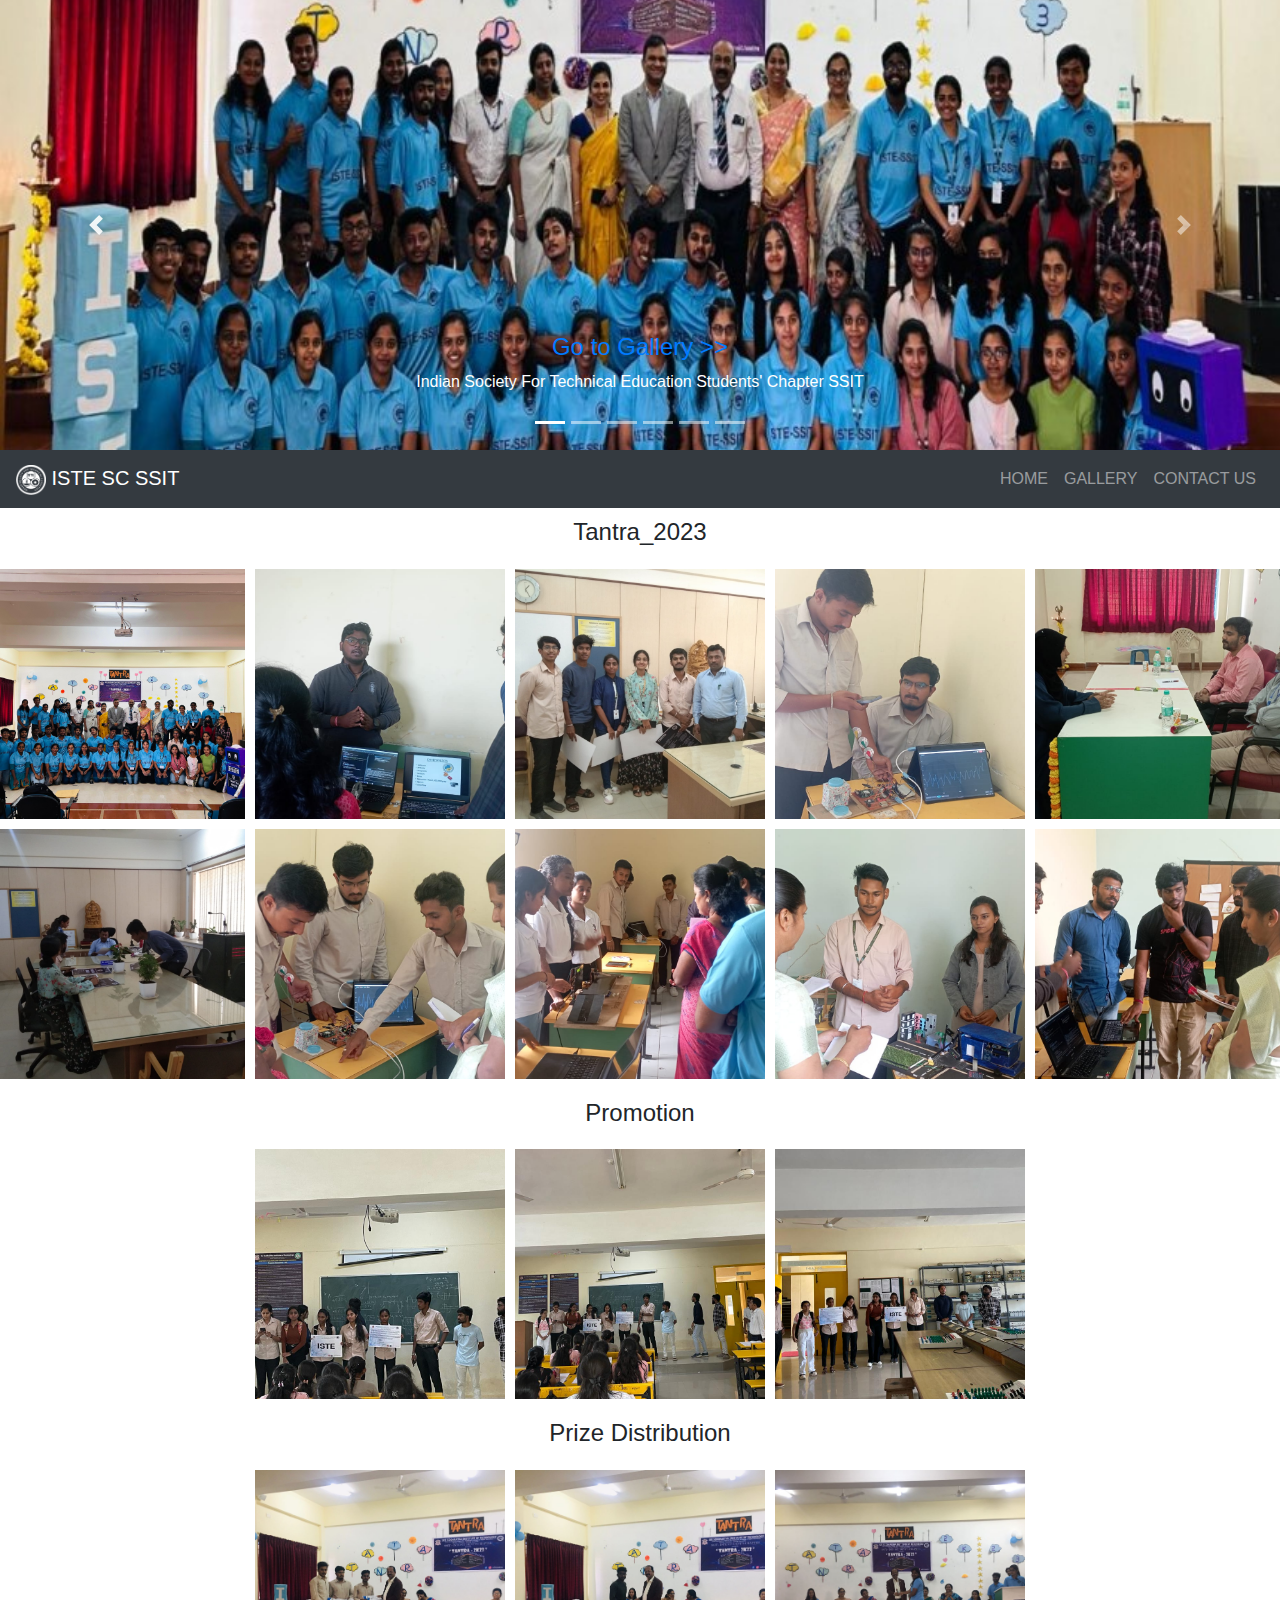
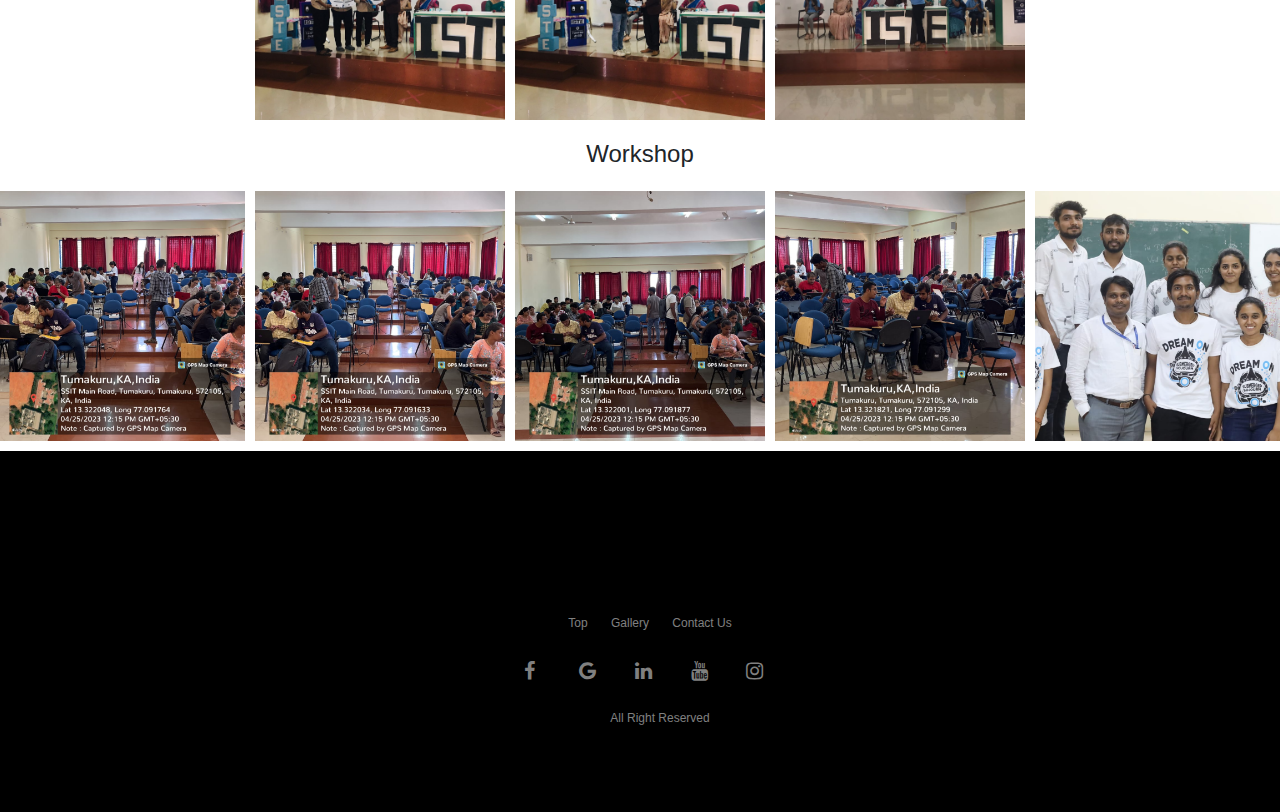
==== gallary.html @ 906f9d59 "First Commit" ====
<!DOCTYPE html>
<html lang ="en">
<head>
  <meta http-equiv="Content-Type
  content="text/html;
  charset="=UTF-8">
<meta name="viewport"
content="width=device-width, initial-scale=1">
<link rel="stylesheet" href="iste.css">
<script src="iste.js">
  </script>



<SCRIPT LANGUAGE="JavaScript"> 
<!-- Begin 
function Launch(page) { 
OpenWin = this.open(page, "KirupaStyle", "toolbar=no,menubar=no,location=no,scrollbars=no,resizable=yes,width=550,height=250"); 
} 
// End --> 
</SCRIPT> 

  

<link rel="stylesheet" href="loader.css">
<script src="loader.js"></script>

<!-- Latest compiled and minified CSS -->
<link rel="stylesheet" href="https://maxcdn.bootstrapcdn.com/bootstrap/4.3.1/css/bootstrap.min.css">

<!-- jQuery library -->
<script src="https://ajax.googleapis.com/ajax/libs/jquery/3.4.1/jquery.min.js"></script>

<!-- Popper JS -->
<script src="https://cdnjs.cloudflare.com/ajax/libs/popper.js/1.14.7/umd/popper.min.js"></script>

<!-- Latest compiled JavaScript -->
<script src="https://maxcdn.bootstrapcdn.com/bootstrap/4.3.1/js/bootstrap.min.js"></script>
<style type="text/css">

  </style>
  <!--logo to site-->

  <link rel="shortcut icon" href="src/favicon.ico" />
  <title>ISTE SSIT</title>


</head>

<body data-spy="scroll" class="loaded" data-target="#navbarres">


<!--carousel slide-->

<div id="demo"  class="carousel slide" data-ride="carousel">

  <!-- Indicators -->
  <ul class="carousel-indicators">
    <li data-target="#demo" data-slide-to="0" class="active"></li>
    <li data-target="#demo" data-slide-to="1"></li>
    <li data-target="#demo" data-slide-to="2"></li>
    <li data-target="#demo" data-slide-to="3"></li>
    <li data-target="#demo" data-slide-to="4"></li>
    <li data-target="#demo" data-slide-to="5"></li>
  </ul>

  <!-- The slideshow -->
  <div class="carousel-inner" id="HOME">
    <div id ="GALLERY" class="carousel-item active">
      <img src="src/pic1.jpg" style="object-fit:cover" width="100%" height="450px" alt="pic1s">
      <div class="carousel-caption">
        <h4><a href="https://www.facebook.com/pg/chimera.manitbhopal/photos/?ref=page_internal" >Go to Gallery >></a></h4>
        <p>Indian Society For Technical Education Students' Chapter SSIT</p>
    

  </div>
    </div>
    <div class="carousel-item">
      <img src="src/pic2.jpg" style="object-fit:cover" width="100%" height="450px"  alt="pic2">
      <div class="carousel-caption">
    <h3>ISTE SC SSIT</h3>
    <p>The best Students Chapter of SSIT</p>
  </div>
    </div>
    <div class="carousel-item">
      <img src="src/pic3.jpg" style="object-fit:cover" width="100%" height="450px"  alt="pic3">
      <div class="carousel-caption">
    <h3>ISTE SC SSIT</h3>
    <p> ISTE conduct many events which is useful for students </p>
  </div>
    </div>
  <div class="carousel-item">
      <img src="src/pic4.jpg" style="object-fit:cover" width="100%" height="450px"  alt="pic3">
      <div class="carousel-caption">
    <h3>ISTE SC SSIT</h3>
    <p>Last year conducted an industial visit helps the students for their technical skills</p>
  </div>
    </div>
  <div class="carousel-item">
      <img src="src/pic5.jpg" style="object-fit:cover" width="100%" height="450px"  alt="pic3">
      <div class="carousel-caption">
    <h3>ISTE SC SSIT</h3>
    <p>We conducted TANTRA which includes series of technical events for complete two day </p>
  </div>
    </div>
    <div class="carousel-item">
      <img src="src/pic6.jpg" style="object-fit:cover" width="100%" height="450px"  alt="pic3">
      <div class="carousel-caption">
    <h3>ISTE SC SSIT</h3>
    <p>We conduct meeting and plan the events accordingly</p>
  </div>
    </div>
  </div>

  <!-- Left and right controls -->
  <a class="carousel-control-prev" href="#demo" data-slide="prev">
    <span class="carousel-control-prev-icon"></span>
  </a>
  <a class="carousel-control-next" href="#demo" data-slide="next">
    <span class="carousel-control-next-icon"></span>
  </a>

</div>


<nav class="navbar navbar-expand-md bg-dark navbar-dark sticky-top " >
  <a class="navbar-brand" href="#"><img src="src/istewhite.jpg" height="30px" width="auto"> ISTE SC SSIT</a>

  <!-- Toggler/collapsibe Button -->
  <button class="navbar-toggler" type="button" data-toggle="collapse" data-target="#collapsibleNavbar">
    <span class="navbar-toggler-icon"></span>
  </button>

  <!-- Navbar links -->
  <div class="collapse navbar-collapse" id="collapsibleNavbar">
    <ul class="navbar-nav ml-auto">
      <li class="nav-item">
        <a class="nav-link" href="iste.html">HOME</a>
      </li>
       <li class="nav-item">
        <a class="nav-link" href="gallary.html">GALLERY</a>
      </li> 
      <li class="nav-item">
        <a class="nav-link" href="#ContactUs">CONTACT US</a>
      </li>      
       
    </ul>
  </div> 
</nav>

<style>
    .image-grid {
      display: flex;
      justify-content: center;
      align-items: center;
      grid-template-columns: repeat(5, 1fr);
      grid-gap: 10px; /* Adjust the gap between images as needed */
      margin-bottom: 10px;
    }
  </style>

    <h4 id="Tantra_2023" class="card-title">Tantra_2023</h4>

    <div class="image-grid">
        <img src="src/T1.jpg" style="width: 250px; height: 250px; object-fit: cover;">
        <img src="src/T2.jpg" style="width: 250px; height: 250px; object-fit: cover;">
        <img src="src/T3.jpg" style="width: 250px; height: 250px; object-fit: cover;">
        <img src="src/T4.jpg" style="width: 250px; height: 250px; object-fit: cover;">
        <img src="src/T5.jpg" style="width: 250px; height: 250px; object-fit: cover;">
    </div>

    <div class="image-grid">
        <img src="src/T6.jpg" style="width: 250px; height: 250px; object-fit: cover;">
        <img src="src/T7.jpg" style="width: 250px; height: 250px; object-fit: cover;">
        <img src="src/T8.jpg" style="width: 250px; height: 250px; object-fit: cover;">
        <img src="src/T9.jpg" style="width: 250px; height: 250px; object-fit: cover;">
        <img src="src/T10.jpg" style="width: 250px; height: 250px; object-fit: cover;">
        <!-- Add more images as needed -->
    </div>

    <h4 id="promotion" class="card-title">Promotion</h4>

    <div class="image-grid">
        <img src="src/Pro1.jpg" style="width: 250px; height: 250px; object-fit: cover;">
        <img src="src/Pro2.jpg" style="width: 250px; height: 250px; object-fit: cover;">
        <img src="src/Pro3.jpg" style="width: 250px; height: 250px; object-fit: cover;">
        <!-- Add more images as needed -->
    </div>

    <h4 id="prize" class="card-title">Prize Distribution</h4>

    <div class="image-grid">
        <img src="src/Prize1.jpg" style="width: 250px; height: 250px; object-fit: cover;">
        <img src="src/Prize2.jpg" style="width: 250px; height: 250px; object-fit: cover;">
        <img src="src/Prize3.jpg" style="width: 250px; height: 250px; object-fit: cover;">
        <!-- Add more images as needed -->
    </div>

    <h4 id="Workshop" class="card-title">Workshop</h4>

    <div class="image-grid">
        <img src="src/W1.jpg" style="width: 250px; height: 250px; object-fit: cover;">
        <img src="src/W2.jpg" style="width: 250px; height: 250px; object-fit: cover;">
        <img src="src/W3.jpg" style="width: 250px; height: 250px; object-fit: cover;">
        <img src="src/W4.jpg" style="width: 250px; height: 250px; object-fit: cover;">
        <img src="src/W5.jpg" style="width: 250px; height: 250px; object-fit: cover;">
        <!-- Add more images as needed -->
    </div>

  <div class="who2" ><br>

    <a class="space " href="iste.html">Top</a>

    <a class="space"  href="gallary.html">Gallery</a>
 
    <a class="space"  href="#ContactUs">Contact Us</a>

<!-- Add icon library -->
<link rel="stylesheet" href="https://cdnjs.cloudflare.com/ajax/libs/font-awesome/4.7.0/css/font-awesome.min.css">
<div id="ContactUs" style="font-size: 20px; color: white;">
<!-- Add font awesome icons -->
<a href="https://www.facebook.com/ISTESCMANIT" class="fa fa-facebook"></a>
<a href="istescmanit@gmail.com" class="fa fa-google"></a>
<a href="https://www.linkedin.com/company/versionbeta/" class="fa fa-linkedin"></a>
<a href="https://www.youtube.com/channel/UCrnR4CgoupTFwqQn1_pdaiw" class="fa fa-youtube"></a>
<a href="https://www.instagram.com/istemanit/" class="fa fa-instagram"></a>
</div>
<ul style="text-align: center; font-size: 12px; color: gray;">All Right Reserved
<br></ul>
</div>

</body>
</html>
---- iste.css ----
/*loader*/
body{
	padding: 0;
	width: 100%;
	
	font-family: 'Montesrrat';

}
.loading-page{
	background: #143975;
	width: 100vh;
	height: 100vh;


}
.loading-page .counter h1{
position: fixed;
top: 50%;
left: 50%;
transform: translate(-50%,-50%);
color: white;
font-size: 300px;
font-weight: bolder;
margin-top: -10px;

}
h2{
	position: fixed;
	top: 70%;
	left: 40%;
	color: white;
	font-size: 50px;
	font-weight: normal;
	margin-top: -10px;
}



/*card hover*/
.container3 {
  position: relative;
  
}

.card {
  opacity: 1;
  display: block;
  width: 100%;
  height: 900px;
 transition: .5s ease;
 backface-visibility: hidden;

}

.middle {
  position: absolute;
  top: 0;
  bottom: 0;
  left: 0;
  right: 0;
  height: 80%;
  width: 25%;
  opacity: 0;
  transition: .5s ease;
  background-color: darkgray;
}

.a:hover .p {
  opacity: 1;
  	box-shadow: 3px 3px 3px rgba(68,68,68,0.6);


}

.text1 {
	text-shadow: 2px 2px 2px rgba(0,0,0,0.6);
  	color: black;
  font-size: 20px;
  position: absolute;
  top: 50%;
  left: 50%;
  -webkit-transform: translate(-50%, -50%);
  -ms-transform: translate(-50%, -50%);
  transform: translate(-50%, -50%);
  text-align: center;
}



/* 
.middle {
  transition: .5s ease;
  opacity: 0;
  position: absolute;
  top: 50%;
  left: 50%;
  transform: translate(-50%, -50%);
  -ms-transform: translate(-50%, -50%);
  text-align: center;
}

.container3:hover .card {
  opacity: 0.3;
  background-color: black;
}

.container3:hover .middle {
  opacity: 1;
}

.text1 {
  
  color: white;
  font-size: 16px;
  padding: 16px 32px;
}
*/





/*gallery2*/
body {
  font-family: Arial;
  margin: 0;
}

* {
  box-sizing: border-box;
}

img {
  vertical-align: middle;
}

/* Position the image container (needed to position the left and right arrows) */
.container {
  position: relative;
}

/* Hide the images by default */
.mySlides {
  display: none;
}

/* Add a pointer when hovering over the thumbnail images */
.cursor {
  cursor: pointer;
}

/* Next & previous buttons */
.prev,
.next {
  cursor: pointer;
  position: absolute;
  top: 40%;
  width: auto;
  padding: 16px;
  margin-top: -50px;
  color: white;
  font-weight: bold;
  font-size: 20px;
  border-radius: 0 3px 3px 0;
  user-select: none;
  -webkit-user-select: none;
}

/* Position the "next button" to the right */
.next {
  right: 0;
  border-radius: 3px 0 0 3px;
}

/* On hover, add a black background color with a little bit see-through */
.prev:hover,
.next:hover {
  background-color: rgba(0, 0, 0, 0.8);
}

/* Number text (1/3 etc) */
.numbertext {
  color: #f2f2f2;
  font-size: 12px;
  padding: 8px 12px;
  position: absolute;
  top: 0;
}

/* Container for image text */
.caption-container {
  text-align: center;
  background-color: #222;
  padding: 2px 16px;
  color: white;
}

.row:after {
  content: "";
  display: table;
  clear: both;
}

/* Six columns side by side */
.column {
  float: left;
  width: 16.66%;
}

/* Add a transparency effect for thumnbail images */
.demo {
  opacity: 0.6;
}

.active,
.demo:hover {
  opacity: 1;
}


html,body {
  background-image: url("src/myself.jpg");
  background-repeat: no-repeat;
  background-size: cover;
    background-attachment: fixed;

}

.who,p.who{
	text-align: center;
	padding-right: 120px;
    padding-left: 120px;
	padding-top: 120px;
    padding-bottom: 60px;
	background-color: white;
	color: darkred;  
	font-size: 20px;
	width: 100%;
	line-height: 35px;
}
.who1{
	text-align: center;
	padding-right: 120px;
    padding-left: 120px;
	padding-top: 120px;
    padding-bottom: 60px;
	background-color: black;
	color: white;  
	font-size: 20px;
	width: 100%;
	line-height: 35px;
}
.accordion{padding-top: 10px;
}

.card-title{

	padding:10px;

	text-align: center;
}
.card-img-top{
	border: round;
}
.card{
	padding-top: 20px;
	margin-bottom: 40px;
  height: 300px;
}
.eventhead{
		text-align: center;
		align-content: center;
		color: white;
        margin-top: 20px; 
        margin-bottom:  20px;

}
.container1{
	background-color: black;
	font-size: 11px;
			text-align: center;
			color:darkgray;

}
li,.nav-link{
	color: gray;
}




.sidenav {
  height: 100%;
  width: 0;
  position: fixed;
  z-index: 1;
  top: 0;
  left: 0;
  background-color: #111;
  overflow-x: hidden;
  transition: 0.5s;
  padding-top: 60px;
  z-index: 1;

}

.sidenav a {
  padding: 8px 8px 8px 50px;
  text-decoration: none;
  font-size: 25px;
  color: #818181;
  display: block;
  transition: 0.3s;
  text-align: center;
}

.sidenav a:hover {
  color: #f1f1f1;
  text-decoration: none;
}

.sidenav .closebtn {
  position: absolute;
  top: 0;
  right: 25px;
  font-size: 36px;
  margin-left: 50px;
}

#main {
  transition: margin-left .5s;
  padding: 16px;
}

@media screen and (max-height: 450px) {
  .sidenav {padding-top: 15px;}
  .sidenav a {font-size: 18px;}
}


.accordion{padding-top: 10px;
}

/*btm nav*/
.who2{
  text-align: center;
  padding-right: 120px; 
  padding-left: 120px;
  padding-top: 120px;
  padding-bottom: 60px;
  background-color: black;
  color: white;  
  font-size: 12px;
  width: 100%;
  line-height: 35px;
}


.fa {
  padding: 20px;
  font-size: 30px;
  width: 50px;
  text-align: center;
  text-decoration: none;
    color: gray;

}

/* Add a hover effect if you want */
.fa:hover {
  opacity: 0.7;
    color: white;

}

.space{
  padding-left: 20px;
  color: gray;
  text-decoration: none;
}
.space:hover{
  text-decoration: none;
  color: white;
}
/* Set a specific color for each brand */

.alert{
  padding-left:50%;
  width:400px; 
  font-size: 12px;
  text-align: center;
  background-color: gray;
  opacity: 0.5;
}
.wobble-ver-left:hover {
  -webkit-animation: wobble-ver-left 0.8s both;
          animation: wobble-ver-left 0.8s both;
}
/* ----------------------------------------------
 * Generated by Animista on 2019-7-31 1:50:14
 * w: http://animista.net, t: @cssanimista
 * ---------------------------------------------- */

/**
 * ----------------------------------------
 * animation wobble-ver-left
 * ----------------------------------------
 */
@-webkit-keyframes wobble-ver-left {
  0%,
  100% {
    -webkit-transform: translateY(0) rotate(0);
            transform: translateY(0) rotate(0);
    -webkit-transform-origin: 50% 50%;
            transform-origin: 50% 50%;
  }
  15% {
    -webkit-transform: translateY(-30px) rotate(-6deg);
            transform: translateY(-30px) rotate(-6deg);
  }
  30% {
    -webkit-transform: translateY(15px) rotate(6deg);
            transform: translateY(15px) rotate(6deg);
  }
  45% {
    -webkit-transform: translateY(-15px) rotate(-3.6deg);
            transform: translateY(-15px) rotate(-3.6deg);
  }
  60% {
    -webkit-transform: translateY(9px) rotate(2.4deg);
            transform: translateY(9px) rotate(2.4deg);
  }
  75% {
    -webkit-transform: translateY(-6px) rotate(-1.2deg);
            transform: translateY(-6px) rotate(-1.2deg);
  }
}
@keyframes wobble-ver-left {
  0%,
  100% {
    -webkit-transform: translateY(0) rotate(0);
            transform: translateY(0) rotate(0);
    -webkit-transform-origin: 50% 50%;
            transform-origin: 50% 50%;
  }
  15% {
    -webkit-transform: translateY(-30px) rotate(-6deg);
            transform: translateY(-30px) rotate(-6deg);
  }
  30% {
    -webkit-transform: translateY(15px) rotate(6deg);
            transform: translateY(15px) rotate(6deg);
  }
  45% {
    -webkit-transform: translateY(-15px) rotate(-3.6deg);
            transform: translateY(-15px) rotate(-3.6deg);
  }
  60% {
    -webkit-transform: translateY(9px) rotate(2.4deg);
            transform: translateY(9px) rotate(2.4deg);
  }
  75% {
    -webkit-transform: translateY(-6px) rotate(-1.2deg);
            transform: translateY(-6px) rotate(-1.2deg);
  }
}
---- loader.css ----
#loader-wrapper .loader-section {
    position: fixed;
    top: 0;
    width: 51%;
    height: 100%;
    background: #222222;
    z-index: 1000;
}
 
#loader-wrapper .loader-section.section-left {
    left: 0;
}
 
#loader-wrapper .loader-section.section-right {
    right: 0;
}

#loader {
    z-index: 1001; /* anything higher than z-index: 1000 of .loader-section */
}
h1 {
    color: #EEEEEE;
}




#content {
    margin: 0 auto;
    padding-bottom: 50px;
    width: 80%;
    max-width: 978px;
}





.loaded #loader-wrapper .loader-section.section-left {
    -webkit-transform: translateX(-100%);  /* Chrome, Opera 15+, Safari 3.1+ */
    -ms-transform: translateX(-100%);  /* IE 9 */
    transform: translateX(-100%);  /* Firefox 16+, IE 10+, Opera */
}
 
.loaded #loader-wrapper .loader-section.section-right {
    -webkit-transform: translateX(100%);  /* Chrome, Opera 15+, Safari 3.1+ */
    -ms-transform: translateX(100%);  /* IE 9 */
    transform: translateX(100%);  /* Firefox 16+, IE 10+, Opera */
}





.loaded #loader {
    opacity: 0;
}


.loaded #loader-wrapper {
    visibility: hidden;
}




.loaded #loader {
    opacity: 0;
    -webkit-transition: all 0.3s ease-out; 
            transition: all 0.3s ease-out;
}


.loaded #loader-wrapper .loader-section.section-right,
.loaded #loader-wrapper .loader-section.section-left {
 
    -webkit-transition: all 0.3s 0.3s ease-out; 
            transition: all 0.3s 0.3s ease-out;
}




.loaded #loader-wrapper {
        -webkit-transform: translateY(-100%);
            -ms-transform: translateY(-100%);
                transform: translateY(-100%);
 
        -webkit-transition: all 0.3s 0.6s ease-out; 
                transition: all 0.3s 0.6s ease-out;
}




.loaded #loader-wrapper .loader-section.section-right,
.loaded #loader-wrapper .loader-section.section-left {
 
    -webkit-transition: all 0.7s 0.3s cubic-bezier(0.645, 0.045, 0.355, 1.000); 
                transition: all 0.7s 0.3s cubic-bezier(0.645, 0.045, 0.355, 1.000);
}



.loaded #loader-wrapper {
        -webkit-transform: translateY(-100%);
            -ms-transform: translateY(-100%);
                transform: translateY(-100%);
 
        -webkit-transition: all 0.3s 1s ease-out; 
                transition: all 0.3s 1s ease-out;
}
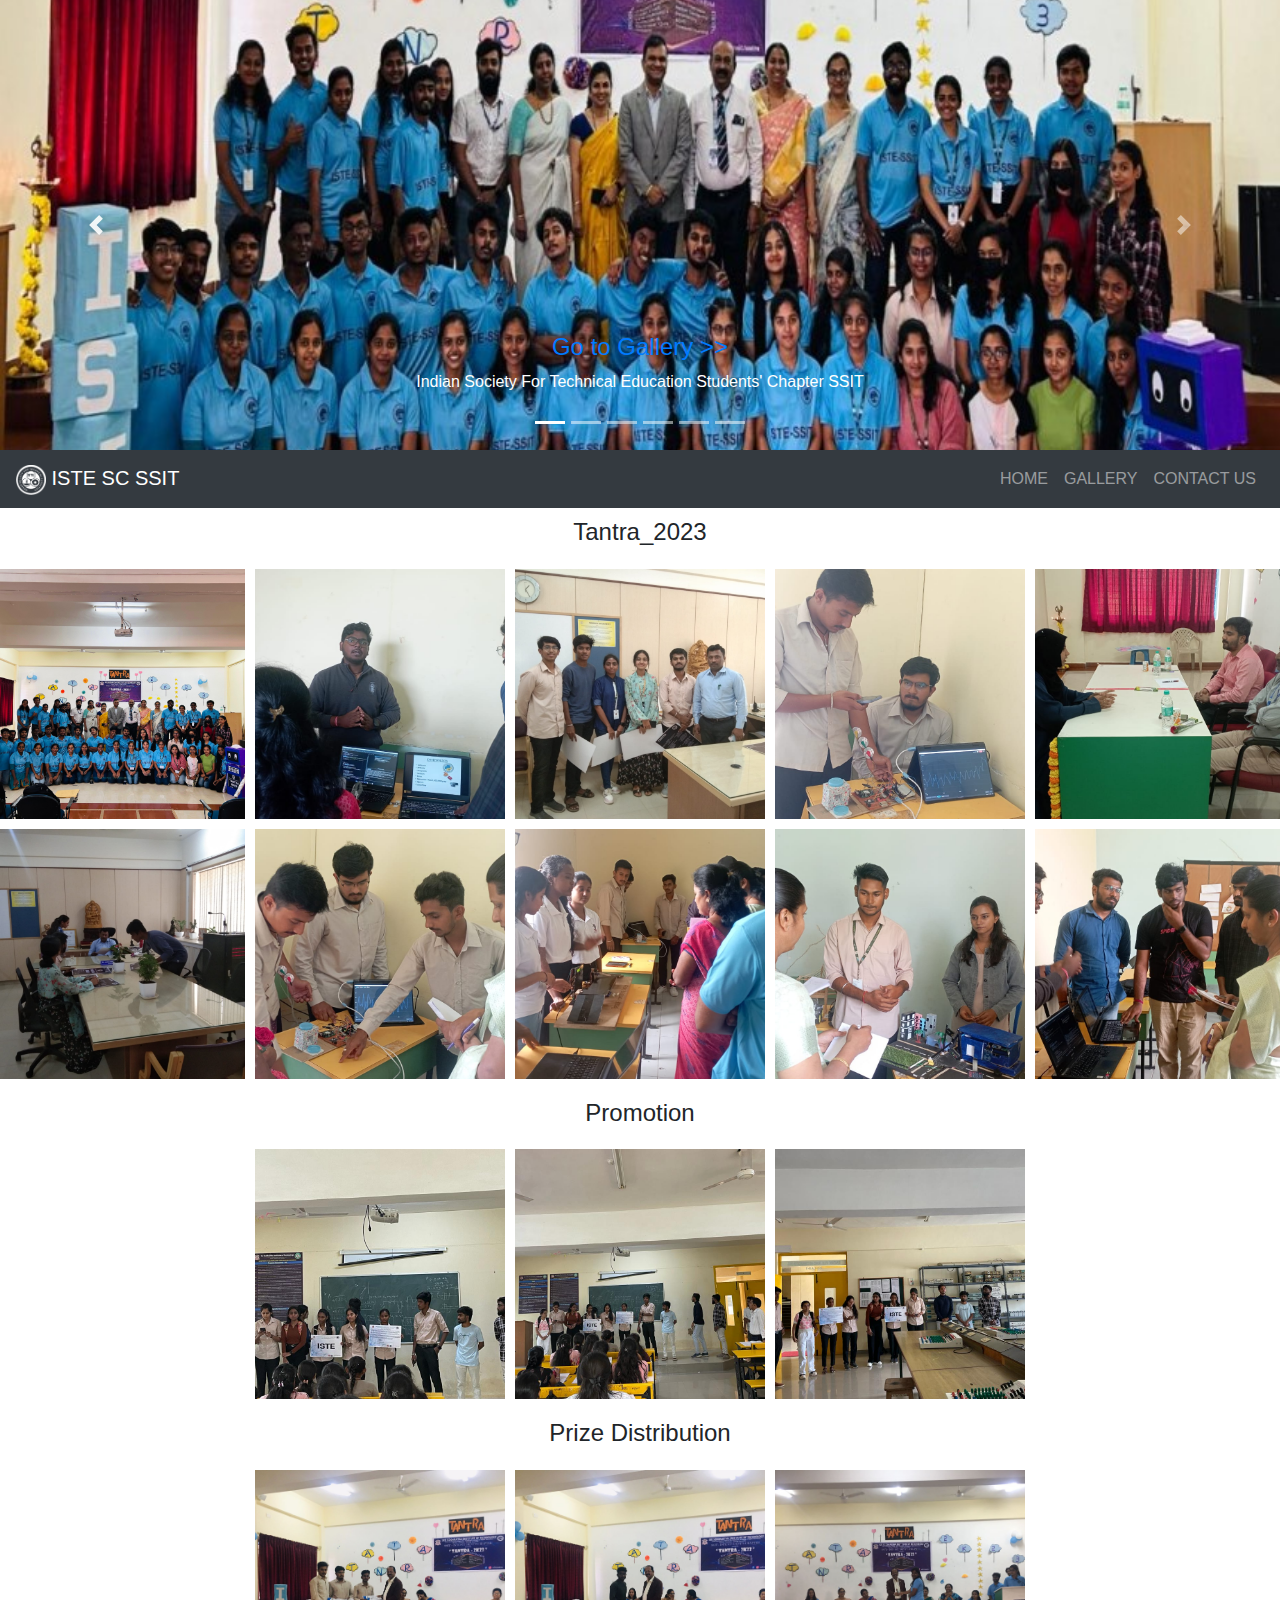
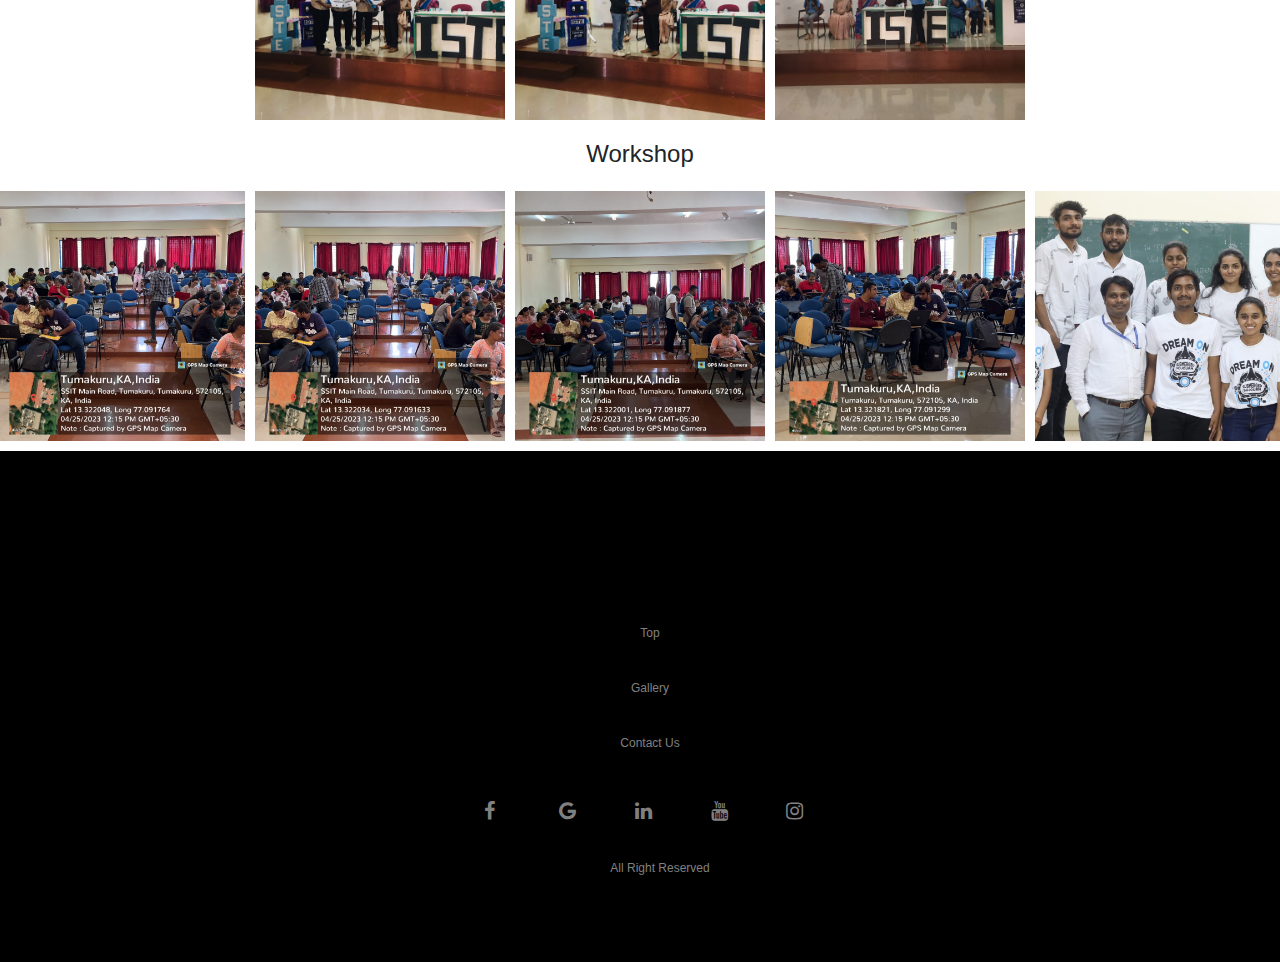
==== commit dbdd9a63: "Update gallary.html" ====
--- a/gallary.html
+++ b/gallary.html
@@ -4,8 +4,7 @@
   <meta http-equiv="Content-Type
   content="text/html;
   charset="=UTF-8">
-<meta name="viewport"
-content="width=device-width, initial-scale=1">
+<meta name="viewport"content="width=device-width, initial-scale=1">
 <link rel="stylesheet" href="iste.css">
 <script src="iste.js">
   </script>
@@ -46,7 +45,21 @@
 
 
 </head>
-
+<style>
+  .image-grid {
+    display: flex;
+    justify-content: center;
+    align-items: center;
+    grid-gap: 10px; /* Adjust the gap between images as needed */
+    margin-bottom: 10px;
+  }
+
+  @media only screen and (max-width: 600px) {
+    .image-grid {
+      flex-direction: column;
+    }
+  }
+</style>
 <body data-spy="scroll" class="loaded" data-target="#navbarres">
 
 
@@ -230,4 +243,4 @@
 </div>
 
 </body>
-</html>+</html>
--- a/iste.css
+++ b/iste.css
@@ -226,6 +226,17 @@
 
 }
 
+  @media only screen and (max-width: 600px) {
+    /* Styles for screens up to 600px wide (typical mobile devices) */
+    #Aboutus {
+      padding: 10px;
+      font-size: 16px;
+      text-align: left;
+      margin-left: 10px;
+      margin-right: 10px;
+    }
+  }
+
 .who,p.who{
 	text-align: center;
 	padding-right: 120px;
@@ -286,7 +297,44 @@
 	color: gray;
 }
 
-
+.center-buttons {
+  display: flex;
+  justify-content: center;
+  align-items: center;
+  flex-direction: column;
+}
+
+.center-buttons a {
+  display: block;
+  margin: 10px;
+  background-color: #3498db;
+  color: white;
+  padding: 15px 25px;
+  text-decoration: none;
+  border-radius: 5px;
+  font-size: 18px;
+  border: 2px solid #3498db;
+  transition: background-color 0.3s, color 0.3s;
+}
+
+.download-button {
+  display: block;
+  margin: 10px;
+  background-color: #3498db;
+  color: white;
+  padding: 15px 25px;
+  text-decoration: none;
+  border-radius: 5px;
+  font-size: 18px;
+  border: 2px solid #3498db;
+  transition: background-color 0.3s, color 0.3s;
+}
+
+.download-button:hover {
+  background-color: #2677ad;
+  color: #fff;
+  transform: scale(1.1);
+}
 
 
 .sidenav {
@@ -343,11 +391,16 @@
 
 /*btm nav*/
 .who2{
-  text-align: center;
+  display: flex;
+  align-items: center;
+  justify-content: center;
+  text-align: center;
+  padding: 10px;
   padding-right: 120px; 
   padding-left: 120px;
   padding-top: 120px;
   padding-bottom: 60px;
+  flex-direction: column;
   background-color: black;
   color: white;  
   font-size: 12px;
@@ -358,8 +411,9 @@
 
 .fa {
   padding: 20px;
-  font-size: 30px;
+  font-size: 24px;
   width: 50px;
+  margin: 10px;
   text-align: center;
   text-decoration: none;
     color: gray;
@@ -377,10 +431,22 @@
   padding-left: 20px;
   color: gray;
   text-decoration: none;
+  margin: 10px;
 }
 .space:hover{
   text-decoration: none;
   color: white;
+}
+
+@media only screen and (max-width: 600px) {
+  .who2 {
+    flex-direction: column;
+  }
+
+  .fa {
+    font-size: 20px;
+    order: 2;
+  }
 }
 /* Set a specific color for each brand */
 
@@ -463,4 +529,4 @@
     -webkit-transform: translateY(-6px) rotate(-1.2deg);
             transform: translateY(-6px) rotate(-1.2deg);
   }
-}+}
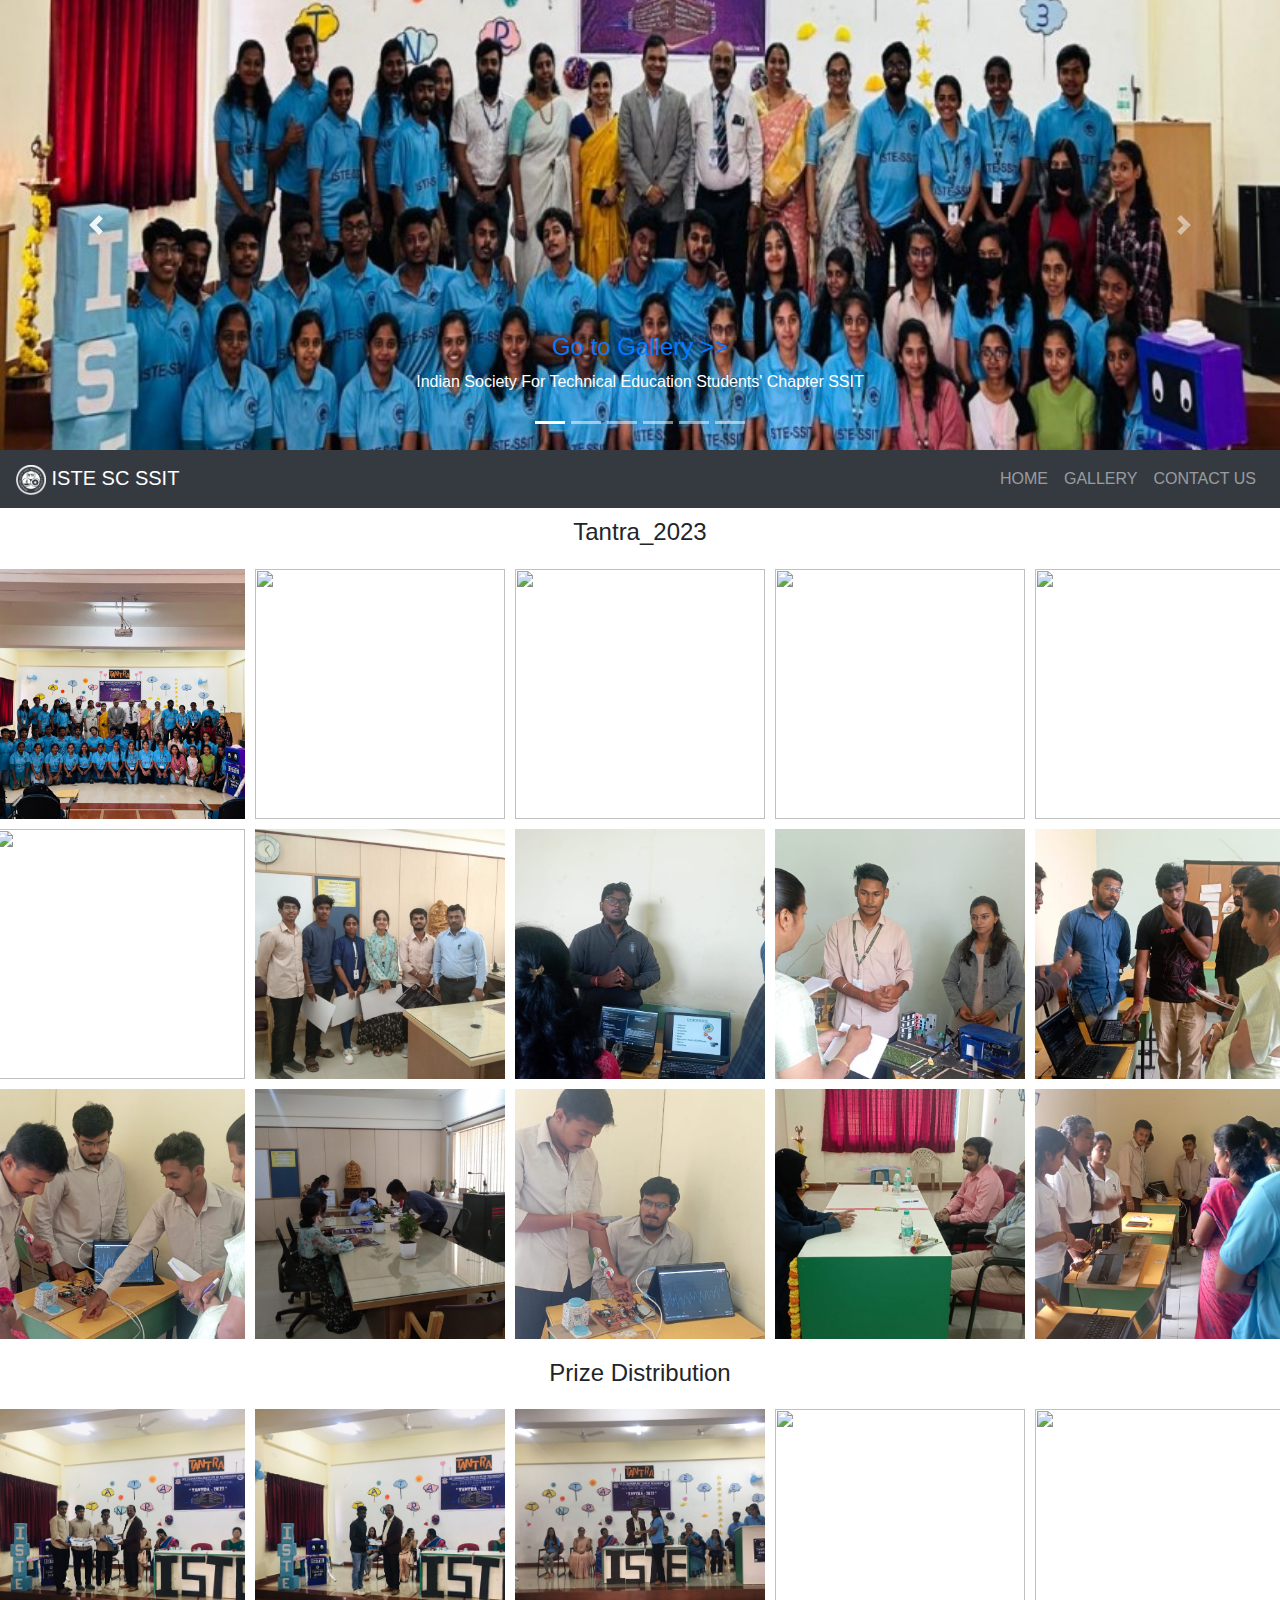
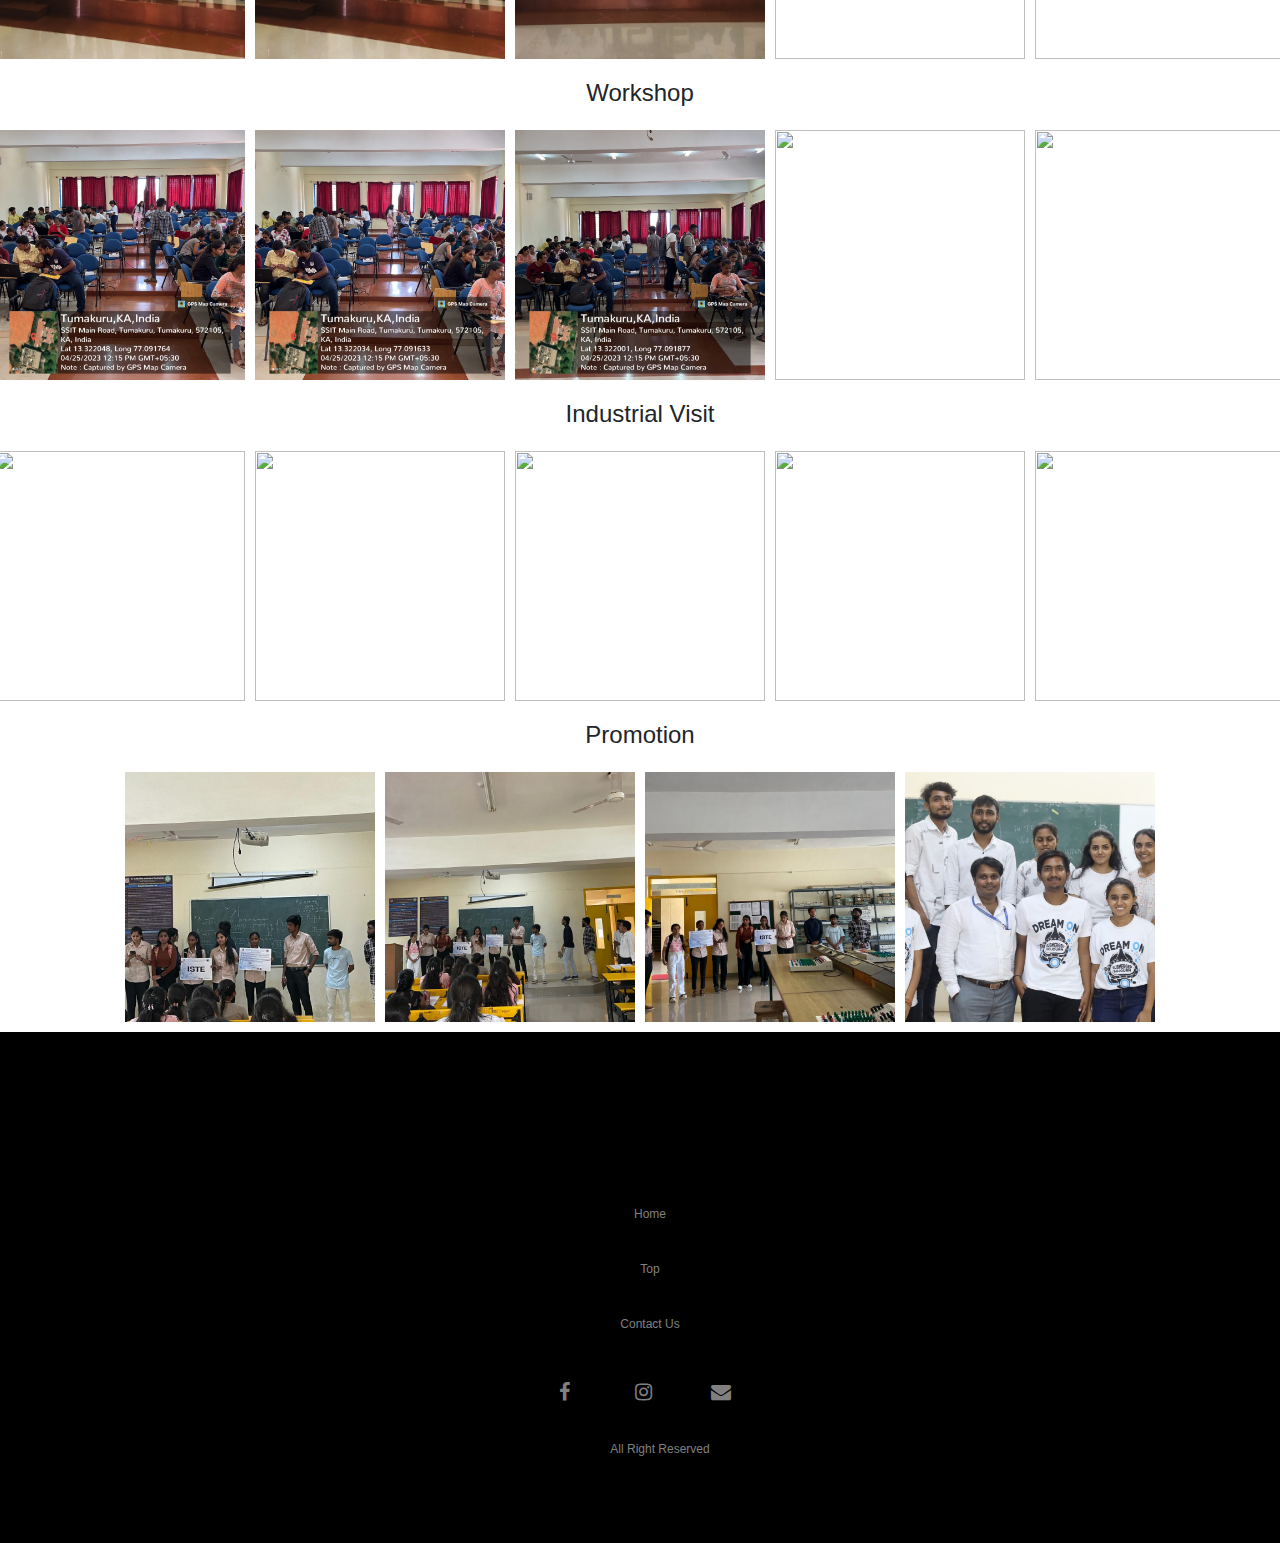
==== commit bb79aa57: "Add files via upload" ====
--- a/gallary.html
+++ b/gallary.html
@@ -1,246 +1,269 @@
-<!DOCTYPE html>
-<html lang ="en">
-<head>
-  <meta http-equiv="Content-Type
-  content="text/html;
-  charset="=UTF-8">
-<meta name="viewport"content="width=device-width, initial-scale=1">
-<link rel="stylesheet" href="iste.css">
-<script src="iste.js">
-  </script>
-
-
-
-<SCRIPT LANGUAGE="JavaScript"> 
-<!-- Begin 
-function Launch(page) { 
-OpenWin = this.open(page, "KirupaStyle", "toolbar=no,menubar=no,location=no,scrollbars=no,resizable=yes,width=550,height=250"); 
-} 
-// End --> 
-</SCRIPT> 
-
-  
-
-<link rel="stylesheet" href="loader.css">
-<script src="loader.js"></script>
-
-<!-- Latest compiled and minified CSS -->
-<link rel="stylesheet" href="https://maxcdn.bootstrapcdn.com/bootstrap/4.3.1/css/bootstrap.min.css">
-
-<!-- jQuery library -->
-<script src="https://ajax.googleapis.com/ajax/libs/jquery/3.4.1/jquery.min.js"></script>
-
-<!-- Popper JS -->
-<script src="https://cdnjs.cloudflare.com/ajax/libs/popper.js/1.14.7/umd/popper.min.js"></script>
-
-<!-- Latest compiled JavaScript -->
-<script src="https://maxcdn.bootstrapcdn.com/bootstrap/4.3.1/js/bootstrap.min.js"></script>
-<style type="text/css">
-
-  </style>
-  <!--logo to site-->
-
-  <link rel="shortcut icon" href="src/favicon.ico" />
-  <title>ISTE SSIT</title>
-
-
-</head>
-<style>
-  .image-grid {
-    display: flex;
-    justify-content: center;
-    align-items: center;
-    grid-gap: 10px; /* Adjust the gap between images as needed */
-    margin-bottom: 10px;
-  }
-
-  @media only screen and (max-width: 600px) {
-    .image-grid {
-      flex-direction: column;
-    }
-  }
-</style>
-<body data-spy="scroll" class="loaded" data-target="#navbarres">
-
-
-<!--carousel slide-->
-
-<div id="demo"  class="carousel slide" data-ride="carousel">
-
-  <!-- Indicators -->
-  <ul class="carousel-indicators">
-    <li data-target="#demo" data-slide-to="0" class="active"></li>
-    <li data-target="#demo" data-slide-to="1"></li>
-    <li data-target="#demo" data-slide-to="2"></li>
-    <li data-target="#demo" data-slide-to="3"></li>
-    <li data-target="#demo" data-slide-to="4"></li>
-    <li data-target="#demo" data-slide-to="5"></li>
-  </ul>
-
-  <!-- The slideshow -->
-  <div class="carousel-inner" id="HOME">
-    <div id ="GALLERY" class="carousel-item active">
-      <img src="src/pic1.jpg" style="object-fit:cover" width="100%" height="450px" alt="pic1s">
-      <div class="carousel-caption">
-        <h4><a href="https://www.facebook.com/pg/chimera.manitbhopal/photos/?ref=page_internal" >Go to Gallery >></a></h4>
-        <p>Indian Society For Technical Education Students' Chapter SSIT</p>
-    
-
-  </div>
-    </div>
-    <div class="carousel-item">
-      <img src="src/pic2.jpg" style="object-fit:cover" width="100%" height="450px"  alt="pic2">
-      <div class="carousel-caption">
-    <h3>ISTE SC SSIT</h3>
-    <p>The best Students Chapter of SSIT</p>
-  </div>
-    </div>
-    <div class="carousel-item">
-      <img src="src/pic3.jpg" style="object-fit:cover" width="100%" height="450px"  alt="pic3">
-      <div class="carousel-caption">
-    <h3>ISTE SC SSIT</h3>
-    <p> ISTE conduct many events which is useful for students </p>
-  </div>
-    </div>
-  <div class="carousel-item">
-      <img src="src/pic4.jpg" style="object-fit:cover" width="100%" height="450px"  alt="pic3">
-      <div class="carousel-caption">
-    <h3>ISTE SC SSIT</h3>
-    <p>Last year conducted an industial visit helps the students for their technical skills</p>
-  </div>
-    </div>
-  <div class="carousel-item">
-      <img src="src/pic5.jpg" style="object-fit:cover" width="100%" height="450px"  alt="pic3">
-      <div class="carousel-caption">
-    <h3>ISTE SC SSIT</h3>
-    <p>We conducted TANTRA which includes series of technical events for complete two day </p>
-  </div>
-    </div>
-    <div class="carousel-item">
-      <img src="src/pic6.jpg" style="object-fit:cover" width="100%" height="450px"  alt="pic3">
-      <div class="carousel-caption">
-    <h3>ISTE SC SSIT</h3>
-    <p>We conduct meeting and plan the events accordingly</p>
-  </div>
-    </div>
-  </div>
-
-  <!-- Left and right controls -->
-  <a class="carousel-control-prev" href="#demo" data-slide="prev">
-    <span class="carousel-control-prev-icon"></span>
-  </a>
-  <a class="carousel-control-next" href="#demo" data-slide="next">
-    <span class="carousel-control-next-icon"></span>
-  </a>
-
-</div>
-
-
-<nav class="navbar navbar-expand-md bg-dark navbar-dark sticky-top " >
-  <a class="navbar-brand" href="#"><img src="src/istewhite.jpg" height="30px" width="auto"> ISTE SC SSIT</a>
-
-  <!-- Toggler/collapsibe Button -->
-  <button class="navbar-toggler" type="button" data-toggle="collapse" data-target="#collapsibleNavbar">
-    <span class="navbar-toggler-icon"></span>
-  </button>
-
-  <!-- Navbar links -->
-  <div class="collapse navbar-collapse" id="collapsibleNavbar">
-    <ul class="navbar-nav ml-auto">
-      <li class="nav-item">
-        <a class="nav-link" href="iste.html">HOME</a>
-      </li>
-       <li class="nav-item">
-        <a class="nav-link" href="gallary.html">GALLERY</a>
-      </li> 
-      <li class="nav-item">
-        <a class="nav-link" href="#ContactUs">CONTACT US</a>
-      </li>      
-       
-    </ul>
-  </div> 
-</nav>
-
-<style>
-    .image-grid {
-      display: flex;
-      justify-content: center;
-      align-items: center;
-      grid-template-columns: repeat(5, 1fr);
-      grid-gap: 10px; /* Adjust the gap between images as needed */
-      margin-bottom: 10px;
-    }
-  </style>
-
-    <h4 id="Tantra_2023" class="card-title">Tantra_2023</h4>
-
-    <div class="image-grid">
-        <img src="src/T1.jpg" style="width: 250px; height: 250px; object-fit: cover;">
-        <img src="src/T2.jpg" style="width: 250px; height: 250px; object-fit: cover;">
-        <img src="src/T3.jpg" style="width: 250px; height: 250px; object-fit: cover;">
-        <img src="src/T4.jpg" style="width: 250px; height: 250px; object-fit: cover;">
-        <img src="src/T5.jpg" style="width: 250px; height: 250px; object-fit: cover;">
-    </div>
-
-    <div class="image-grid">
-        <img src="src/T6.jpg" style="width: 250px; height: 250px; object-fit: cover;">
-        <img src="src/T7.jpg" style="width: 250px; height: 250px; object-fit: cover;">
-        <img src="src/T8.jpg" style="width: 250px; height: 250px; object-fit: cover;">
-        <img src="src/T9.jpg" style="width: 250px; height: 250px; object-fit: cover;">
-        <img src="src/T10.jpg" style="width: 250px; height: 250px; object-fit: cover;">
-        <!-- Add more images as needed -->
-    </div>
-
-    <h4 id="promotion" class="card-title">Promotion</h4>
-
-    <div class="image-grid">
-        <img src="src/Pro1.jpg" style="width: 250px; height: 250px; object-fit: cover;">
-        <img src="src/Pro2.jpg" style="width: 250px; height: 250px; object-fit: cover;">
-        <img src="src/Pro3.jpg" style="width: 250px; height: 250px; object-fit: cover;">
-        <!-- Add more images as needed -->
-    </div>
-
-    <h4 id="prize" class="card-title">Prize Distribution</h4>
-
-    <div class="image-grid">
-        <img src="src/Prize1.jpg" style="width: 250px; height: 250px; object-fit: cover;">
-        <img src="src/Prize2.jpg" style="width: 250px; height: 250px; object-fit: cover;">
-        <img src="src/Prize3.jpg" style="width: 250px; height: 250px; object-fit: cover;">
-        <!-- Add more images as needed -->
-    </div>
-
-    <h4 id="Workshop" class="card-title">Workshop</h4>
-
-    <div class="image-grid">
-        <img src="src/W1.jpg" style="width: 250px; height: 250px; object-fit: cover;">
-        <img src="src/W2.jpg" style="width: 250px; height: 250px; object-fit: cover;">
-        <img src="src/W3.jpg" style="width: 250px; height: 250px; object-fit: cover;">
-        <img src="src/W4.jpg" style="width: 250px; height: 250px; object-fit: cover;">
-        <img src="src/W5.jpg" style="width: 250px; height: 250px; object-fit: cover;">
-        <!-- Add more images as needed -->
-    </div>
-
-  <div class="who2" ><br>
-
-    <a class="space " href="iste.html">Top</a>
-
-    <a class="space"  href="gallary.html">Gallery</a>
- 
-    <a class="space"  href="#ContactUs">Contact Us</a>
-
-<!-- Add icon library -->
-<link rel="stylesheet" href="https://cdnjs.cloudflare.com/ajax/libs/font-awesome/4.7.0/css/font-awesome.min.css">
-<div id="ContactUs" style="font-size: 20px; color: white;">
-<!-- Add font awesome icons -->
-<a href="https://www.facebook.com/ISTESCMANIT" class="fa fa-facebook"></a>
-<a href="istescmanit@gmail.com" class="fa fa-google"></a>
-<a href="https://www.linkedin.com/company/versionbeta/" class="fa fa-linkedin"></a>
-<a href="https://www.youtube.com/channel/UCrnR4CgoupTFwqQn1_pdaiw" class="fa fa-youtube"></a>
-<a href="https://www.instagram.com/istemanit/" class="fa fa-instagram"></a>
-</div>
-<ul style="text-align: center; font-size: 12px; color: gray;">All Right Reserved
-<br></ul>
-</div>
-
-</body>
-</html>
+<!DOCTYPE html>
+<html lang ="en">
+<head>
+  <meta http-equiv="Content-Type
+  content="text/html;
+  charset="=UTF-8">
+<meta name="viewport"content="width=device-width, initial-scale=1">
+<link rel="stylesheet" href="iste.css">
+<script src="iste.js">
+  </script>
+
+
+
+<SCRIPT LANGUAGE="JavaScript"> 
+<!-- Begin 
+function Launch(page) { 
+OpenWin = this.open(page, "KirupaStyle", "toolbar=no,menubar=no,location=no,scrollbars=no,resizable=yes,width=550,height=250"); 
+} 
+// End --> 
+</SCRIPT> 
+
+  
+
+<link rel="stylesheet" href="loader.css">
+<script src="loader.js"></script>
+
+<!-- Latest compiled and minified CSS -->
+<link rel="stylesheet" href="https://maxcdn.bootstrapcdn.com/bootstrap/4.3.1/css/bootstrap.min.css">
+
+<!-- jQuery library -->
+<script src="https://ajax.googleapis.com/ajax/libs/jquery/3.4.1/jquery.min.js"></script>
+
+<!-- Popper JS -->
+<script src="https://cdnjs.cloudflare.com/ajax/libs/popper.js/1.14.7/umd/popper.min.js"></script>
+
+<!-- Latest compiled JavaScript -->
+<script src="https://maxcdn.bootstrapcdn.com/bootstrap/4.3.1/js/bootstrap.min.js"></script>
+<style type="text/css">
+
+  </style>
+  <!--logo to site-->
+
+  <link rel="shortcut icon" href="src/favicon.ico" />
+  <title>ISTE SSIT</title>
+
+
+</head>
+<style>
+  .image-grid {
+    display: flex;
+    justify-content: center;
+    align-items: center;
+    grid-gap: 10px; /* Adjust the gap between images as needed */
+    margin-bottom: 10px;
+  }
+
+  @media only screen and (max-width: 600px) {
+    .image-grid {
+      flex-direction: column;
+    }
+  }
+</style>
+<body data-spy="scroll" class="loaded" data-target="#navbarres">
+
+
+<!--carousel slide-->
+
+<div id="demo"  class="carousel slide" data-ride="carousel">
+
+  <!-- Indicators -->
+  <ul class="carousel-indicators">
+    <li data-target="#demo" data-slide-to="0" class="active"></li>
+    <li data-target="#demo" data-slide-to="1"></li>
+    <li data-target="#demo" data-slide-to="2"></li>
+    <li data-target="#demo" data-slide-to="3"></li>
+    <li data-target="#demo" data-slide-to="4"></li>
+    <li data-target="#demo" data-slide-to="5"></li>
+  </ul>
+
+  <!-- The slideshow -->
+  <div class="carousel-inner" id="HOME">
+    <div id ="GALLERY" class="carousel-item active">
+      <img src="src/pic1.jpg" style="object-fit:cover" width="100%" height="450px" alt="pic1s">
+      <div class="carousel-caption">
+        <h4><a href="https://www.facebook.com/pg/chimera.manitbhopal/photos/?ref=page_internal" >Go to Gallery >></a></h4>
+        <p>Indian Society For Technical Education Students' Chapter SSIT</p>
+    
+
+  </div>
+    </div>
+    <div class="carousel-item">
+      <img src="src/pic2.jpg" style="object-fit:cover" width="100%" height="450px"  alt="pic2">
+      <div class="carousel-caption">
+    <h3>ISTE SC SSIT</h3>
+    <p>The best Students Chapter of SSIT</p>
+  </div>
+    </div>
+    <div class="carousel-item">
+      <img src="src/pic3.jpg" style="object-fit:cover" width="100%" height="450px"  alt="pic3">
+      <div class="carousel-caption">
+    <h3>ISTE SC SSIT</h3>
+    <p> ISTE conduct many events which is useful for students </p>
+  </div>
+    </div>
+  <div class="carousel-item">
+      <img src="src/pic4.jpg" style="object-fit:cover" width="100%" height="450px"  alt="pic3">
+      <div class="carousel-caption">
+    <h3>ISTE SC SSIT</h3>
+    <p>Last year conducted an industial visit helps the students for their technical skills</p>
+  </div>
+    </div>
+  <div class="carousel-item">
+      <img src="src/pic5.jpg" style="object-fit:cover" width="100%" height="450px"  alt="pic3">
+      <div class="carousel-caption">
+    <h3>ISTE SC SSIT</h3>
+    <p>We conducted TANTRA which includes series of technical events for complete two day </p>
+  </div>
+    </div>
+    <div class="carousel-item">
+      <img src="src/pic6.jpg" style="object-fit:cover" width="100%" height="450px"  alt="pic3">
+      <div class="carousel-caption">
+    <h3>ISTE SC SSIT</h3>
+    <p>We conduct meeting and plan the events accordingly</p>
+  </div>
+    </div>
+  </div>
+
+  <!-- Left and right controls -->
+  <a class="carousel-control-prev" href="#demo" data-slide="prev">
+    <span class="carousel-control-prev-icon"></span>
+  </a>
+  <a class="carousel-control-next" href="#demo" data-slide="next">
+    <span class="carousel-control-next-icon"></span>
+  </a>
+
+</div>
+
+
+<nav class="navbar navbar-expand-md bg-dark navbar-dark sticky-top " >
+  <a class="navbar-brand" href="#"><img src="src/istewhite.jpg" height="30px" width="auto"> ISTE SC SSIT</a>
+
+  <!-- Toggler/collapsibe Button -->
+  <button class="navbar-toggler" type="button" data-toggle="collapse" data-target="#collapsibleNavbar">
+    <span class="navbar-toggler-icon"></span>
+  </button>
+
+  <!-- Navbar links -->
+  <div class="collapse navbar-collapse" id="collapsibleNavbar">
+    <ul class="navbar-nav ml-auto">
+      <li class="nav-item">
+        <a class="nav-link" href="iste.html">HOME</a>
+      </li>
+       <li class="nav-item">
+        <a class="nav-link" href="gallary.html">GALLERY</a>
+      </li> 
+      <li class="nav-item">
+        <a class="nav-link" href="#ContactUs">CONTACT US</a>
+      </li>      
+       
+    </ul>
+  </div> 
+</nav>
+
+<style>
+    .card-title{
+      text-align: center;
+    }
+    .image-grid {
+      display: flex;
+      justify-content: center;
+      align-items: center;
+      grid-template-columns: repeat(5, 1fr);
+      grid-gap: 10px; /* Adjust the gap between images as needed */
+      margin-bottom: 10px;
+    }
+  </style>
+
+    <h4 id="Tantra_2023" class="card-title">Tantra_2023</h4>
+
+    <div class="image-grid">
+        <img src="src/T1.jpg" style="width: 250px; height: 250px; object-fit: cover;">
+        <img src="src/T12.jpg" style="width: 250px; height: 250px; object-fit: cover;">
+        <img src="src/T15.jpg" style="width: 250px; height: 250px; object-fit: cover;">
+        <img src="src/T14.jpg" style="width: 250px; height: 250px; object-fit: cover;">
+        <img src="src/T13.jpg" style="width: 250px; height: 250px; object-fit: cover;">
+    </div>
+
+    <div class="image-grid">
+        <img src="src/T11.jpg" style="width: 250px; height: 250px; object-fit: cover;">
+        <img src="src/T3.jpg" style="width: 250px; height: 250px; object-fit: cover;">
+        <img src="src/T2.jpg" style="width: 250px; height: 250px; object-fit: cover;">
+        <img src="src/T9.jpg" style="width: 250px; height: 250px; object-fit: cover;">
+        <img src="src/T10.jpg" style="width: 250px; height: 250px; object-fit: cover;">
+        <!-- Add more images as needed -->
+    </div>
+
+    <div class="image-grid">
+      <img src="src/T7.jpg" style="width: 250px; height: 250px; object-fit: cover;">
+      <img src="src/T6.jpg" style="width: 250px; height: 250px; object-fit: cover;">
+      <img src="src/T4.jpg" style="width: 250px; height: 250px; object-fit: cover;">
+      <img src="src/T5.jpg" style="width: 250px; height: 250px; object-fit: cover;">
+      <img src="src/T8.jpg" style="width: 250px; height: 250px; object-fit: cover;">
+      <!-- Add more images as needed -->
+  </div>
+
+    <h4 id="prize" class="card-title">Prize Distribution</h4>
+
+    <div class="image-grid">
+        <img src="src/Prize1.jpg" style="width: 250px; height: 250px; object-fit: cover;">
+        <img src="src/Prize2.jpg" style="width: 250px; height: 250px; object-fit: cover;">
+        <img src="src/Prize3.jpg" style="width: 250px; height: 250px; object-fit: cover;">
+        <img src="src/Prize4.jpg" style="width: 250px; height: 250px; object-fit: cover;">
+        <img src="src/Prize5.jpg" style="width: 250px; height: 250px; object-fit: cover;">
+        <!-- Add more images as needed -->
+    </div>
+
+    <h4 id="Workshop" class="card-title">Workshop</h4>
+
+    <div class="image-grid">
+        <img src="src/W1.jpg" style="width: 250px; height: 250px; object-fit: cover;">
+        <img src="src/W2.jpg" style="width: 250px; height: 250px; object-fit: cover;">
+        <img src="src/W3.jpg" style="width: 250px; height: 250px; object-fit: cover;">
+        <img src="src/W6.jpg" style="width: 250px; height: 250px; object-fit: cover;">
+        <img src="src/W7.jpg" style="width: 250px; height: 250px; object-fit: cover;">
+        <!-- Add more images as needed -->
+    </div>
+
+    <h4 id="IV" class="card-title">Industrial Visit</h4>
+
+    <div class="image-grid">
+        <img src="src/I1.jpg" style="width: 250px; height: 250px; object-fit: cover;">
+        <img src="src/I2.jpg" style="width: 250px; height: 250px; object-fit: cover;">
+        <img src="src/I3.jpg" style="width: 250px; height: 250px; object-fit: cover;">
+        <img src="src/I4.jpg" style="width: 250px; height: 250px; object-fit: cover;">
+        <img src="src/I5.jpg" style="width: 250px; height: 250px; object-fit: cover;"> 
+        <!-- Add more images as needed -->
+    </div>
+
+    <h4 id="promotion" class="card-title">Promotion</h4>
+
+    <div class="image-grid">
+        <img src="src/Pro1.jpg" style="width: 250px; height: 250px; object-fit: cover;">
+        <img src="src/Pro2.jpg" style="width: 250px; height: 250px; object-fit: cover;">
+        <img src="src/Pro3.jpg" style="width: 250px; height: 250px; object-fit: cover;">
+        <img src="src/W5.jpg" style="width: 250px; height: 250px; object-fit: cover;">
+        <!-- Add more images as needed -->
+    </div>
+
+  <div class="who2"><br>
+
+    <a class="space"  href="iste.html">Home</a>
+
+    <a class="space " href="gallary.html">Top</a>
+ 
+    <a class="space"  href="#ContactUs">Contact Us</a>
+<!-- Add icon library -->
+<link rel="stylesheet" href="https://cdnjs.cloudflare.com/ajax/libs/font-awesome/4.7.0/css/font-awesome.min.css">
+<div id="ContactUs" style="font-size: 20px; color: white;">
+<!-- Add font awesome icons -->
+<a href="https://www.facebook.com/profile.php/?id=100064679407687" class="fa fa-facebook"></a>
+<a href="https://www.instagram.com/ssit.tantra?igsh=MWMxNmF1dW11NDMxdw==" class="fa fa-instagram"></a>
+<a href="mailto:ssitiste.tantra@gmail.com" class="fa fa-envelope"></a>
+</div>
+<ul style="text-align: center; font-size: 12px; color: gray;">All Right Reserved
+<br></ul>
+</div>
+
+</body>
+</html>